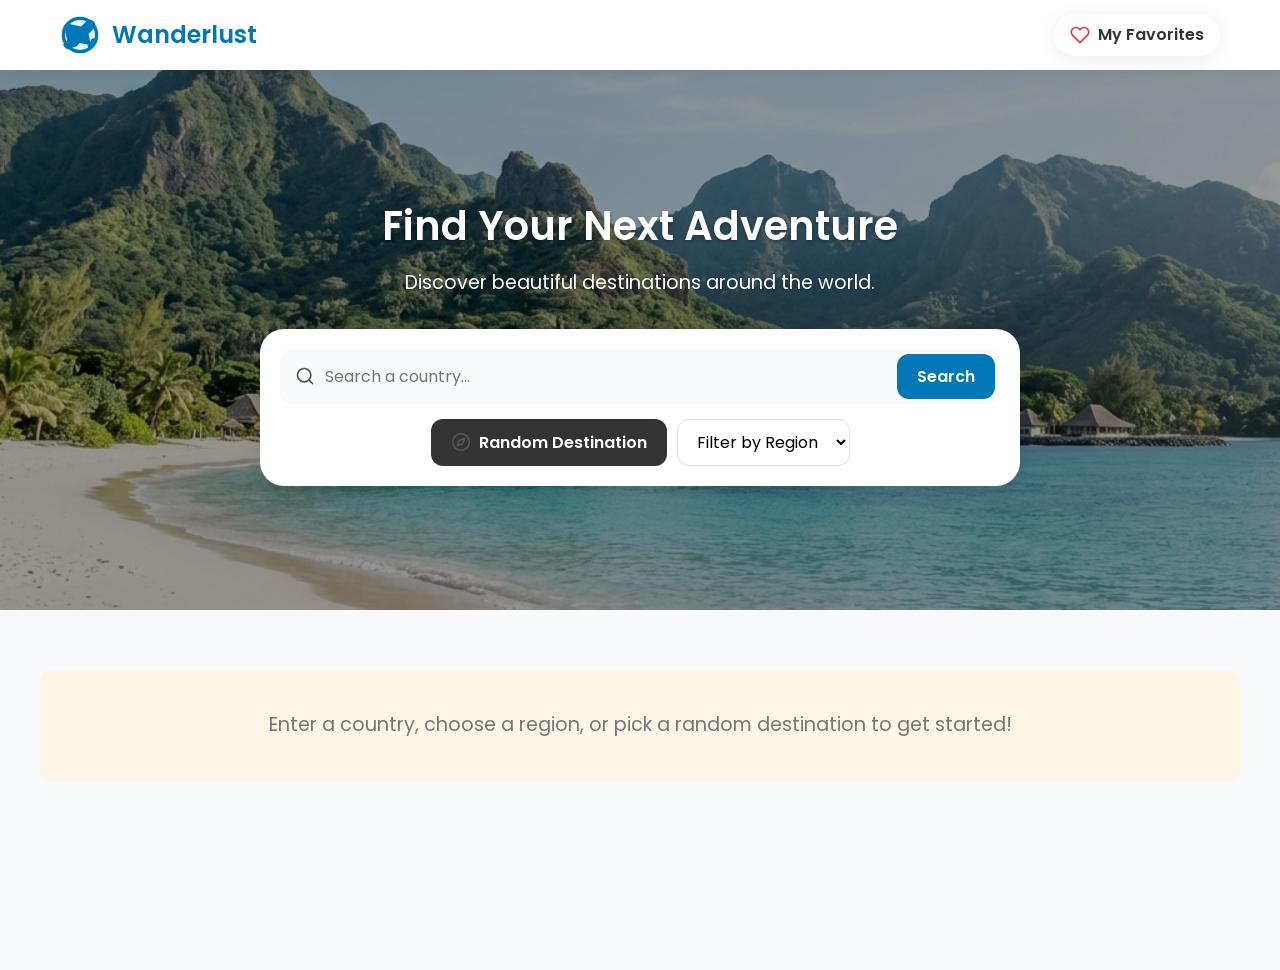
==== index.html @ aa786868 "finalize travel app" ====
<!DOCTYPE html>
<html lang="en">
<head>
    <meta charset="UTF-8">
    <meta name="viewport" content="width=device-width, initial-scale=1.0">
    <title>Travel Inspiration App</title>
    <link href="https://fonts.googleapis.com/css2?family=Poppins:wght@300;400;600&display=swap" rel="stylesheet">
    <link rel="stylesheet" href="styles/styles.css">
</head>
<body>
    <header class="header">
        <div class="container header-container">
            <a href="index.html" class="logo">
                <img src="images/logo.svg" alt="Travel App Logo">
                <h1>Wanderlust</h1>
            </a>
            <nav class="nav">
                <a href="favorites.html" class="nav-btn btn-favorites">
                    <img src="images/icon-heart.svg" alt="Heart Icon" class="icon"> My Favorites
                </a>
            </nav>
        </div>
    </header>

    <main>
        <section class="hero" style="background-image: url('images/hero-travel.png');">
            <div class="hero-content">
                <h2>Find Your Next Adventure</h2>
                <p>Discover beautiful destinations around the world.</p>
                
                <div class="controls-container">
                    <div class="search-box">
                        <img src="images/icon-search.svg" class="icon" alt="Search">
                        <input type="text" id="search-input" placeholder="Search a country...">
                        <button id="search-btn" class="btn btn-primary">Search</button>
                    </div>
                    
                    <div class="filters">
                        <button id="random-btn" class="btn btn-secondary">
                            <img src="images/icon-compass.svg" class="icon icon-light" alt="Compass"> Random Destination
                        </button>
                        <select id="region-filter" class="select-box">
                            <option value="">Filter by Region</option>
                            <option value="Africa">Africa</option>
                            <option value="Americas">Americas</option>
                            <option value="Asia">Asia</option>
                            <option value="Europe">Europe</option>
                            <option value="Oceania">Oceania</option>
                        </select>
                    </div>
                </div>
            </div>
        </section>

        <section class="results-section container">
            <div id="error-message" class="error-message hidden"></div>
            <div id="destination-container" class="destination-container">
                <!-- Country Card will be rendered here -->
                <div class="placeholder-text">
                    <p>Enter a country, choose a region, or pick a random destination to get started!</p>
                </div>
            </div>
        </section>
    </main>

    <!-- Base Scripts -->
    <script src="scripts/data.js"></script>
    <script src="scripts/api.js"></script>
    <script src="scripts/favorites.js"></script>
    <script src="scripts/ui.js"></script>
    <script src="scripts/main.js"></script>
</body>
</html>
---- styles/styles.css ----
/* Variables & Theme */
:root {
    --color-primary: #0077b6;
    --color-primary-light: #90e0ef;
    --color-accent: #e63946;
    --color-bg: #f8f9fa;
    --color-sand: #fdf5e6;
    --color-white: #ffffff;
    --color-text-dark: #333333;
    --color-text-light: #777777;
    --font-main: 'Poppins', Arial, sans-serif;
    --radius-md: 12px;
    --radius-lg: 24px;
    --shadow-soft: 0 4px 20px rgba(0, 0, 0, 0.08);
    --shadow-hover: 0 10px 30px rgba(0, 0, 0, 0.15);
    --transition-fast: 0.2s ease;
}

/* Reset & Base */
* {
    margin: 0;
    padding: 0;
    box-sizing: border-box;
}

body {
    font-family: var(--font-main);
    color: var(--color-text-dark);
    background-color: var(--color-bg);
    line-height: 1.6;
}

a {
    text-decoration: none;
    color: inherit;
}

.container {
    max-width: 1200px;
    margin: 0 auto;
    padding: 0 20px;
}

.hidden {
    display: none !important;
}

/* Typography elements */
h1, h2, h3 {
    margin-bottom: 0.5em;
    font-weight: 600;
}

.icon {
    width: 20px;
    height: 20px;
    vertical-align: middle;
}

.icon-light path, .icon-light circle, .icon-light polygon, .icon-light line {
    stroke: var(--color-white);
}

.mt-2 { margin-top: 20px; }

/* Buttons */
.btn {
    display: inline-flex;
    align-items: center;
    justify-content: center;
    gap: 8px;
    padding: 10px 20px;
    border: none;
    border-radius: var(--radius-md);
    font-family: var(--font-main);
    font-weight: 600;
    font-size: 1rem;
    cursor: pointer;
    transition: transform var(--transition-fast), box-shadow var(--transition-fast);
}

.btn:hover {
    transform: translateY(-2px);
    box-shadow: var(--shadow-soft);
}

.btn-primary {
    background-color: var(--color-primary);
    color: var(--color-white);
}

.btn-secondary {
    background-color: var(--color-text-dark);
    color: var(--color-white);
}

.btn-outline {
    background-color: transparent;
    border: 2px solid var(--color-primary);
    color: var(--color-primary);
}

.btn-favorites {
    background-color: var(--color-white);
    color: var(--color-text-dark);
    border-radius: 30px;
    padding: 8px 16px;
    box-shadow: var(--shadow-soft);
    font-weight: 600;
    display: flex;
    align-items: center;
    gap: 8px;
}

.btn-icon {
    background: transparent;
    border: none;
    cursor: pointer;
    padding: 8px;
    border-radius: 50%;
    transition: background var(--transition-fast);
}

.btn-icon:hover {
    background: rgba(0,0,0,0.05);
}

.btn-icon.active svg path {
    fill: var(--color-accent);
    stroke: var(--color-accent);
}

/* Header */
.header {
    background-color: var(--color-white);
    box-shadow: 0 2px 10px rgba(0,0,0,0.05);
    position: sticky;
    top: 0;
    z-index: 100;
}

.header-container {
    display: flex;
    justify-content: space-between;
    align-items: center;
    height: 70px;
}

.logo {
    display: flex;
    align-items: center;
    gap: 12px;
}

.logo img {
    height: 40px;
}

.logo h1 {
    font-size: 1.5rem;
    margin: 0;
    color: var(--color-primary);
}

/* Hero Section */
.hero {
    height: 60vh;
    min-height: 400px;
    background-size: cover;
    background-position: center;
    position: relative;
    display: flex;
    align-items: center;
    justify-content: center;
    text-align: center;
    color: var(--color-white);
}

.hero::after {
    content: '';
    position: absolute;
    top: 0; left: 0; right: 0; bottom: 0;
    background: rgba(0, 0, 0, 0.4);
}

.hero-content {
    position: relative;
    z-index: 10;
    width: 100%;
    max-width: 800px;
    padding: 0 20px;
}

.hero h2 {
    font-size: 2.5rem;
    margin-bottom: 10px;
    text-shadow: 0 2px 4px rgba(0,0,0,0.3);
}

.hero p {
    font-size: 1.2rem;
    margin-bottom: 30px;
    text-shadow: 0 1px 3px rgba(0,0,0,0.3);
}

/* Controls (Search & Filters) */
.controls-container {
    display: flex;
    flex-direction: column;
    gap: 15px;
    background: var(--color-white);
    padding: 20px;
    border-radius: var(--radius-lg);
    box-shadow: var(--shadow-soft);
    color: var(--color-text-dark);
}

.search-box {
    display: flex;
    align-items: center;
    background: var(--color-bg);
    border-radius: var(--radius-md);
    padding: 5px 5px 5px 15px;
}

.search-box input {
    flex: 1;
    border: none;
    background: transparent;
    padding: 10px;
    font-family: inherit;
    font-size: 1rem;
    outline: none;
}

.filters {
    display: flex;
    gap: 10px;
    justify-content: center;
    flex-wrap: wrap;
}

.select-box {
    padding: 10px 15px;
    border: 1px solid #ddd;
    border-radius: var(--radius-md);
    font-family: inherit;
    font-size: 1rem;
    outline: none;
    background-color: var(--color-white);
    cursor: pointer;
}

/* Results & Cards Section */
.results-section, .favorites-section {
    padding: 60px 0;
    min-height: 40vh;
}

.placeholder-text {
    text-align: center;
    color: var(--color-text-light);
    font-size: 1.2rem;
    padding: 40px;
    background: var(--color-sand);
    border-radius: var(--radius-md);
}

.error-message {
    background-color: #ffebee;
    color: #c62828;
    padding: 15px;
    border-radius: var(--radius-md);
    text-align: center;
    margin-bottom: 20px;
    font-weight: bold;
}

/* Destination Card */
.destination-card {
    background: var(--color-white);
    border-radius: var(--radius-lg);
    box-shadow: var(--shadow-soft);
    overflow: hidden;
    display: flex;
    flex-direction: column;
    transition: transform var(--transition-fast), box-shadow var(--transition-fast);
    max-width: 800px;
    margin: 0 auto;
    animation: fadeIn 0.5s ease;
}

@keyframes fadeIn {
    from { opacity: 0; transform: translateY(20px); }
    to { opacity: 1; transform: translateY(0); }
}

.card-image-wrap {
    position: relative;
    height: 300px;
}

.card-image {
    width: 100%;
    height: 100%;
    object-fit: cover;
}

.card-flag {
    position: absolute;
    bottom: -20px;
    left: 30px;
    width: 60px;
    height: 40px;
    border-radius: 4px;
    box-shadow: 0 2px 10px rgba(0,0,0,0.2);
    object-fit: cover;
    border: 2px solid var(--color-white);
}

.card-fav-btn {
    position: absolute;
    top: 20px;
    right: 20px;
    background: var(--color-white);
    border-radius: 50%;
    width: 44px;
    height: 44px;
    display: flex;
    align-items: center;
    justify-content: center;
    box-shadow: var(--shadow-soft);
}

.card-content {
    padding: 40px 30px 30px;
}

.card-header {
    display: flex;
    justify-content: space-between;
    align-items: flex-start;
    margin-bottom: 15px;
}

.card-title {
    font-size: 2rem;
    color: var(--color-primary);
}

.card-region {
    background: var(--color-primary-light);
    color: var(--color-primary);
    padding: 4px 12px;
    border-radius: 20px;
    font-size: 0.85rem;
    font-weight: 600;
}

.card-summary {
    font-size: 1.1rem;
    color: var(--color-text-dark);
    margin-bottom: 25px;
    line-height: 1.8;
}

.card-stats {
    display: flex;
    gap: 30px;
    border-top: 1px solid #eee;
    padding-top: 20px;
}

.stat {
    display: flex;
    align-items: center;
    gap: 10px;
}

.stat-icon {
    width: 24px;
    height: 24px;
    background: var(--color-sand);
    border-radius: 50%;
    display: flex;
    align-items: center;
    justify-content: center;
    padding: 4px;
}

.stat-info span {
    display: block;
    font-size: 0.8rem;
    color: var(--color-text-light);
    text-transform: uppercase;
}

.stat-info strong {
    font-size: 1rem;
    color: var(--color-text-dark);
}

/* Grid Layout for Favorites */
.grid-container {
    display: grid;
    grid-template-columns: repeat(auto-fill, minmax(300px, 1fr));
    gap: 25px;
}

/* Favorite mini card overrides */
.favorite-card {
    max-width: 100%;
}
.favorite-card .card-image-wrap {
    height: 200px;
}
.favorite-card .card-summary,
.favorite-card .card-stats {
    display: none;
}
.favorite-card .card-content {
    padding: 30px 20px 20px;
}
.favorite-card .card-title {
    font-size: 1.4rem;
}

/* Page Header (Favorites) */
.page-header {
    background-color: var(--color-primary);
    color: var(--color-white);
    padding: 40px 0;
    text-align: center;
}

.page-header h2 {
    font-size: 2rem;
}

/* Responsive */
@media (max-width: 768px) {
    .controls-container {
        padding: 15px;
    }
    .filters {
        flex-direction: column;
    }
    .btn, .select-box {
        width: 100%;
    }
    .card-stats {
        flex-direction: column;
        gap: 15px;
    }
}
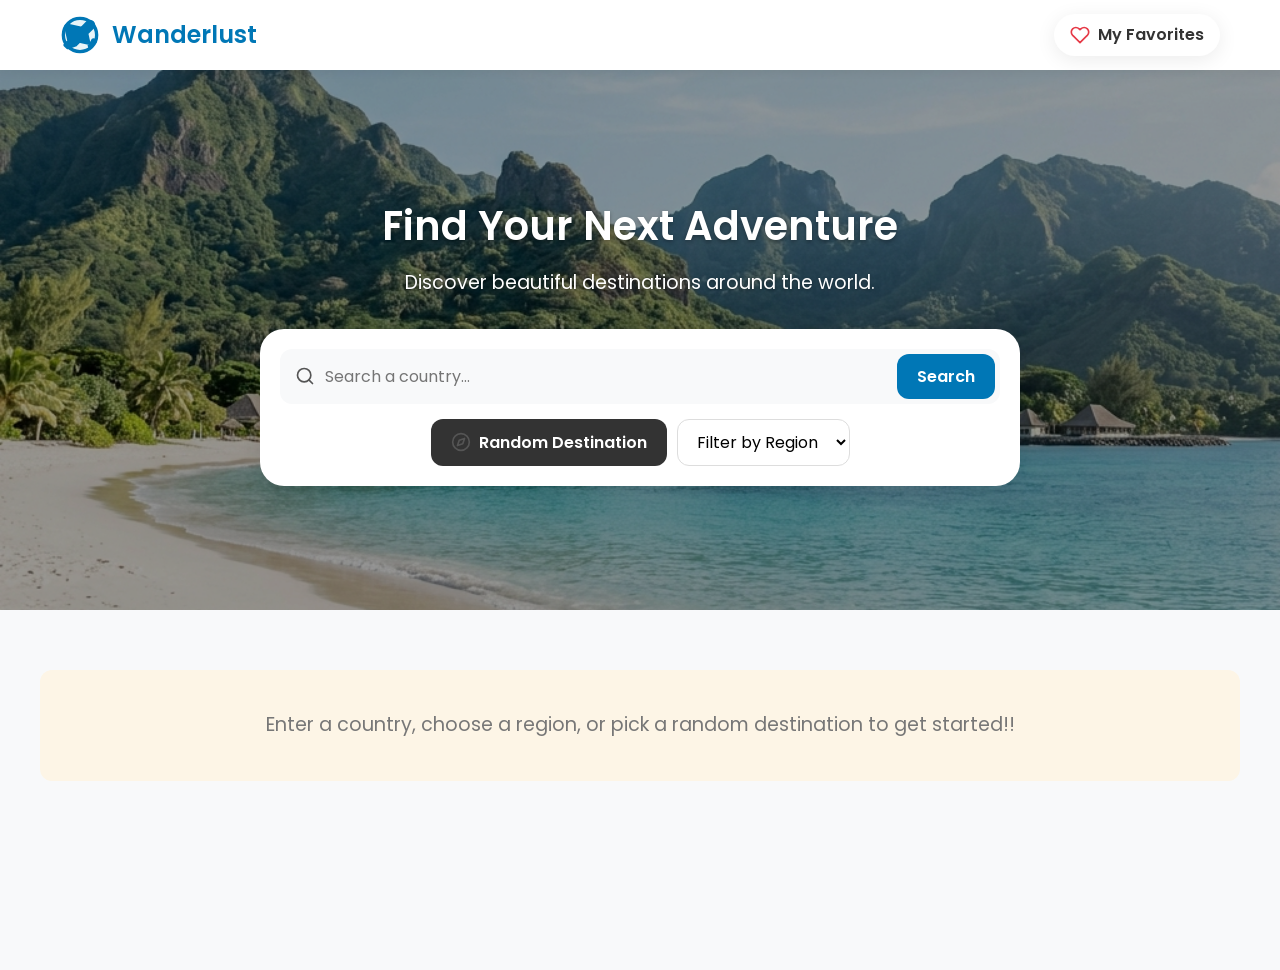
==== commit f0df21e9: "0.2" ====
--- a/index.html
+++ b/index.html
@@ -57,7 +57,7 @@
             <div id="destination-container" class="destination-container">
                 <!-- Country Card will be rendered here -->
                 <div class="placeholder-text">
-                    <p>Enter a country, choose a region, or pick a random destination to get started!</p>
+                    <p>Enter a country, choose a region, or pick a random destination to get started!!</p>
                 </div>
             </div>
         </section>
